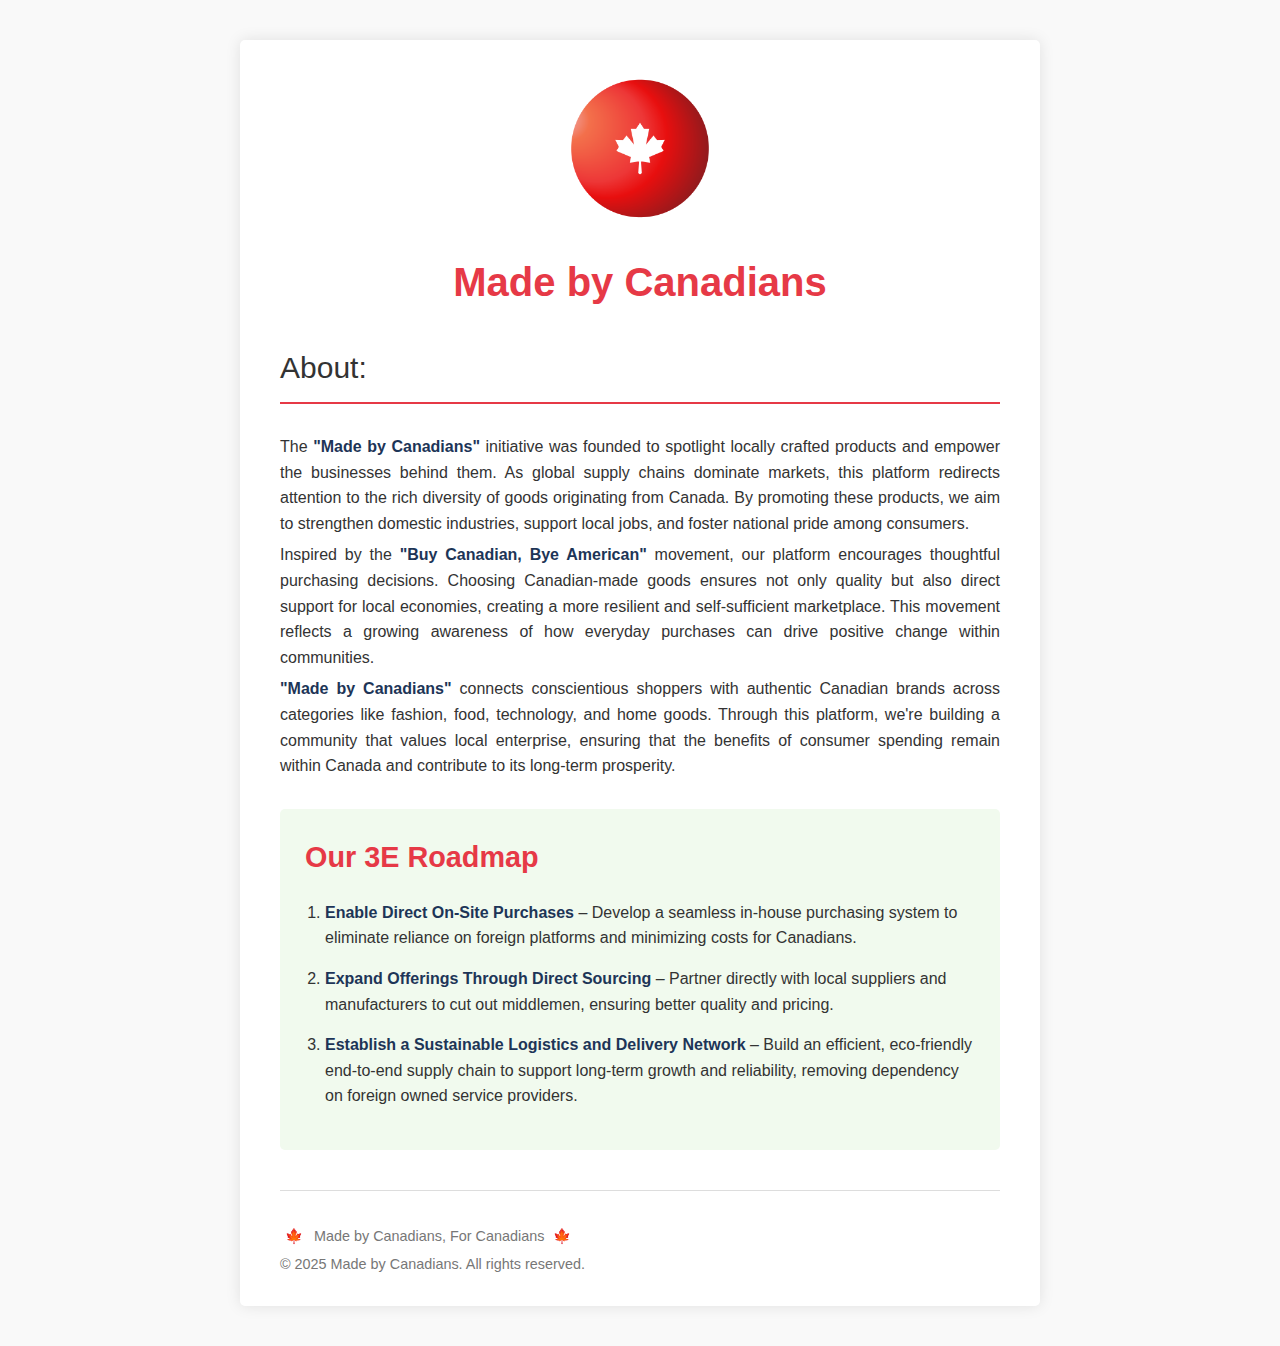
==== about.html @ 72251bf2 "first commit" ====
<!DOCTYPE html>
<html lang="en">
<head>
    <meta charset="UTF-8">
    <meta name="viewport" content="width=device-width, initial-scale=1.0">
    <link rel="icon" type="image/x-icon" href="images/logo.png">
    <title>About Us</title>
    <style>
        body {
            font-family: 'Helvetica Neue', Arial, sans-serif;
            line-height: 1.6;
            color: #333;
            max-width: 800px;
            margin: 0 auto;
            padding: 40px 20px;
            background-color: #f9f9f9;
        }
        
        .page-container {
            background-color: white;
            padding: 40px;
            box-shadow: 0 0 15px rgba(0,0,0,0.1);
            border-radius: 5px;
        }
        
        header {
            text-align: center;
            margin-bottom: 30px;
            border-bottom: 2px solid #e63946;
            padding-bottom: 20px;
        }
        
        .logo {
            width: 150px;
            height: 150px;
            border-radius: 50%;
            display: flex;
            align-items: center;
            justify-content: center;
            margin: 0 auto 20px;
            color: white;
            font-weight: bold;
            font-size: 1.2rem;
        }
        
        h1 {
            color: #e63946;
            font-size: 2.5rem;
            margin: 10px 0;
        }
        
        h2 {
            color: #1d3557;
            font-size: 1.8rem;
            margin-top: 40px;
            margin-bottom: 20px;
        }
        
        p {
            margin-bottom: -10px;
            text-align: justify;
        }
        
        strong {
            color: #1d3557;
        }
        
        .roadmap {
            background-color: #f1faee;
            padding: 25px;
            border-radius: 5px;
            margin-top: 40px;
        }
        
        .roadmap h2 {
            margin-top: 0;
            color: #e63946;
        }
        
        ol {
            padding-left: 20px;
        }
        
        li {
            margin-bottom: 15px;
        }
        
        footer {
            text-align: center;
            margin-top: 40px;
            font-size: 0.9rem;
            color: #777;
            border-top: 1px solid #ddd;
            padding-top: 20px;
        }
        
        .maple-leaf {
            width: 20px;
            height: 20px;
            display: inline-block;
            color: #e63946;
            margin: 0 5px;
        }
        
        .highlight {
            background-color: #f8d7da;
            padding: 0 3px;
            border-radius: 3px;
        }
    </style>
</head>
<body>
    <div class="page-container">
        <header>
            <div class="logo">
                <span><img src="images/logo.png" width="150px"></span>
            </div>
            <h1>Made by Canadians</h1>
            <p style="font-size: 30px;">About:</p>
        </header>
        
        <main>
            <p>
                The <strong>"Made by Canadians"</strong> initiative was founded to spotlight locally crafted products and empower the businesses behind them. As global supply chains dominate markets, this platform redirects attention to the rich diversity of goods originating from Canada. By promoting these products, we aim to strengthen domestic industries, support local jobs, and foster national pride among consumers.
            </p>
            
            <p>
                Inspired by the <strong>"Buy Canadian, Bye American"</strong> movement, our platform encourages thoughtful purchasing decisions. Choosing Canadian-made goods ensures not only quality but also direct support for local economies, creating a more resilient and self-sufficient marketplace. This movement reflects a growing awareness of how everyday purchases can drive positive change within communities.
            </p>
            
            <p>
                <strong>"Made by Canadians"</strong> connects conscientious shoppers with authentic Canadian brands across categories like fashion, food, technology, and home goods. Through this platform, we're building a community that values local enterprise, ensuring that the benefits of consumer spending remain within Canada and contribute to its long-term prosperity.
            </p>
            
            <div class="roadmap">
                <h2>Our 3E Roadmap</h2>
                <ol>
                    <li><strong>Enable Direct On-Site Purchases</strong> – Develop a seamless in-house purchasing system to eliminate reliance on foreign platforms and minimizing costs for Canadians.</li>
                    <li><strong>Expand Offerings Through Direct Sourcing</strong> – Partner directly with local suppliers and manufacturers to cut out middlemen, ensuring better quality and pricing.</li>
                    <li><strong>Establish a Sustainable Logistics and Delivery Network</strong> – Build an efficient, eco-friendly end-to-end supply chain to support long-term growth and reliability, removing dependency on foreign owned service providers.</li>
                </ol>
            </div>
        </main>
        
        <footer>
            <p>
                <span class="maple-leaf">🍁</span> Made by Canadians, For Canadians <span class="maple-leaf">🍁</span>
            </p>
            <p>© 2025 Made by Canadians. All rights reserved.</p>
        </footer>
    </div>
</body>
</html>
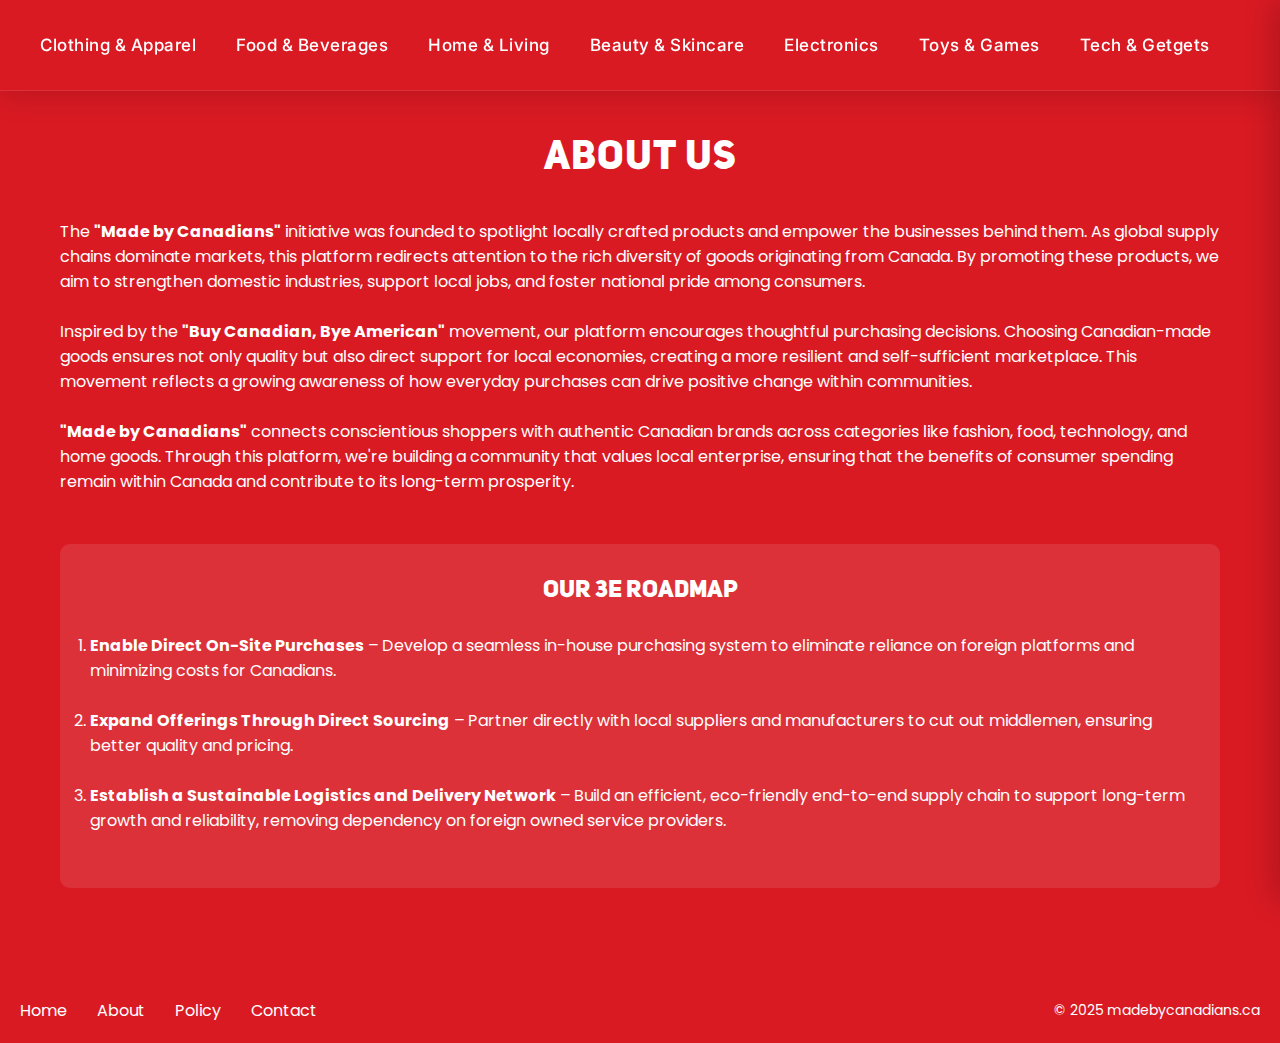
==== commit a6261a59: "Fix: All Design Issue Fixed" ====
--- a/about.html
+++ b/about.html
@@ -1,153 +1,127 @@
 <!DOCTYPE html>
 <html lang="en">
+
 <head>
     <meta charset="UTF-8">
     <meta name="viewport" content="width=device-width, initial-scale=1.0">
     <link rel="icon" type="image/x-icon" href="images/logo.png">
-    <title>About Us</title>
+    <title>Made By Canadians</title>
+    <link rel="stylesheet" href="css/about.css">
     <style>
-        body {
-            font-family: 'Helvetica Neue', Arial, sans-serif;
-            line-height: 1.6;
-            color: #333;
-            max-width: 800px;
-            margin: 0 auto;
-            padding: 40px 20px;
-            background-color: #f9f9f9;
+        @font-face {
+            font-family: 'font_MBC_unisans';
+            src: url('font/Uni_Sans_Heavy_Caps.ttf');
         }
-        
-        .page-container {
-            background-color: white;
-            padding: 40px;
-            box-shadow: 0 0 15px rgba(0,0,0,0.1);
-            border-radius: 5px;
-        }
-        
-        header {
-            text-align: center;
-            margin-bottom: 30px;
-            border-bottom: 2px solid #e63946;
-            padding-bottom: 20px;
-        }
-        
-        .logo {
-            width: 150px;
-            height: 150px;
-            border-radius: 50%;
-            display: flex;
-            align-items: center;
-            justify-content: center;
-            margin: 0 auto 20px;
-            color: white;
-            font-weight: bold;
-            font-size: 1.2rem;
-        }
-        
-        h1 {
-            color: #e63946;
-            font-size: 2.5rem;
-            margin: 10px 0;
-        }
-        
-        h2 {
-            color: #1d3557;
-            font-size: 1.8rem;
-            margin-top: 40px;
-            margin-bottom: 20px;
-        }
-        
-        p {
-            margin-bottom: -10px;
-            text-align: justify;
-        }
-        
-        strong {
-            color: #1d3557;
-        }
-        
-        .roadmap {
-            background-color: #f1faee;
-            padding: 25px;
-            border-radius: 5px;
-            margin-top: 40px;
-        }
-        
-        .roadmap h2 {
-            margin-top: 0;
-            color: #e63946;
-        }
-        
-        ol {
-            padding-left: 20px;
-        }
-        
-        li {
-            margin-bottom: 15px;
-        }
-        
-        footer {
-            text-align: center;
-            margin-top: 40px;
-            font-size: 0.9rem;
-            color: #777;
-            border-top: 1px solid #ddd;
-            padding-top: 20px;
-        }
-        
-        .maple-leaf {
-            width: 20px;
-            height: 20px;
-            display: inline-block;
-            color: #e63946;
-            margin: 0 5px;
-        }
-        
-        .highlight {
-            background-color: #f8d7da;
-            padding: 0 3px;
-            border-radius: 3px;
+
+        @font-face {
+            font-family: 'font_MBC_inter';
+            src: url('font/Inter-VariableFont_opsz,wght.ttf');
         }
     </style>
 </head>
+
 <body>
-    <div class="page-container">
-        <header>
-            <div class="logo">
-                <span><img src="images/logo.png" width="150px"></span>
+    <nav class="nav">
+        <div class="nav-container">
+            <div class="nav-items">
+                <a href="#" class="nav-item">Clothing & Apparel</a>
+                <a href="#" class="nav-item">Food & Beverages</a>
+                <a href="#" class="nav-item">Home & Living</a>
+                <a href="#" class="nav-item">Beauty & Skincare</a>
+                <a href="#" class="nav-item">Electronics</a>
+                <a href="#" class="nav-item">Toys & Games</a>
+                <a href="#" class="nav-item">Tech & Getgets</a>
+
             </div>
-            <h1>Made by Canadians</h1>
-            <p style="font-size: 30px;">About:</p>
-        </header>
-        
-        <main>
+        </div>
+        <button class="menu-toggle" id="menuToggle">
+            <span class="menu-icon">☰</span>
+        </button>
+        </div>
+    </nav>
+
+    <div class="about-content">
+        <div class="about-hero">
+            <h1>About Us</h1>
+        </div>
+
+        <div class="about-section">
             <p>
                 The <strong>"Made by Canadians"</strong> initiative was founded to spotlight locally crafted products and empower the businesses behind them. As global supply chains dominate markets, this platform redirects attention to the rich diversity of goods originating from Canada. By promoting these products, we aim to strengthen domestic industries, support local jobs, and foster national pride among consumers.
             </p>
-            
+        </div><br>
+
+        <div class="about-section">
             <p>
                 Inspired by the <strong>"Buy Canadian, Bye American"</strong> movement, our platform encourages thoughtful purchasing decisions. Choosing Canadian-made goods ensures not only quality but also direct support for local economies, creating a more resilient and self-sufficient marketplace. This movement reflects a growing awareness of how everyday purchases can drive positive change within communities.
             </p>
-            
+        </div><br>
+
+        <div class="about-section">
             <p>
                 <strong>"Made by Canadians"</strong> connects conscientious shoppers with authentic Canadian brands across categories like fashion, food, technology, and home goods. Through this platform, we're building a community that values local enterprise, ensuring that the benefits of consumer spending remain within Canada and contribute to its long-term prosperity.
             </p>
-            
-            <div class="roadmap">
-                <h2>Our 3E Roadmap</h2>
-                <ol>
-                    <li><strong>Enable Direct On-Site Purchases</strong> – Develop a seamless in-house purchasing system to eliminate reliance on foreign platforms and minimizing costs for Canadians.</li>
-                    <li><strong>Expand Offerings Through Direct Sourcing</strong> – Partner directly with local suppliers and manufacturers to cut out middlemen, ensuring better quality and pricing.</li>
-                    <li><strong>Establish a Sustainable Logistics and Delivery Network</strong> – Build an efficient, eco-friendly end-to-end supply chain to support long-term growth and reliability, removing dependency on foreign owned service providers.</li>
-                </ol>
-            </div>
-        </main>
+        </div><br><br>
+
+        <div class="roadmap">
+            <h2>Our 3E Roadmap</h2>
+            <ol class="roadmap-numbered">
+                <li>
+                    <strong>Enable Direct On-Site Purchases</strong> – Develop a seamless in-house purchasing system to eliminate reliance on foreign platforms and minimizing costs for Canadians.
+                </li><br>
+                <li>
+                    <strong>Expand Offerings Through Direct Sourcing</strong> – Partner directly with local suppliers and manufacturers to cut out middlemen, ensuring better quality and pricing.
+                </li><br>
+                <li>
+                    <strong>Establish a Sustainable Logistics and Delivery Network</strong> – Build an efficient, eco-friendly end-to-end supply chain to support long-term growth and reliability, removing dependency on foreign owned service providers.
+                </li><br>
+            </ol>
+        </div>
+    </div>
+    
+
         
         <footer>
-            <p>
-                <span class="maple-leaf">🍁</span> Made by Canadians, For Canadians <span class="maple-leaf">🍁</span>
-            </p>
-            <p>© 2025 Made by Canadians. All rights reserved.</p>
+            <div class="footer-container">
+                <div class="footer-links">
+                    <a href="index.html">Home</a>
+                    <a href="about.html">About</a>
+                    <a href="policy.html">Policy</a>
+                    <a href="contact.html">Contact</a>
+                </div>
+                <div class="copyright">
+                    © 2025 madebycanadians.ca
+                </div>
+            </div>
         </footer>
     </div>
+    </div>
+    <div class="sidebar" id="sidebar">
+        <div style="display: flex; align-items: center; margin-bottom: 15px;">
+            <img src="images/logo.png" alt="Company Logo" style="width: 50px; height: 50px; margin-right: 10px;">
+            <span style="font-size: 18px; font-weight: bold;">Made By Canadians</span>
+        </div>
+    
+        <button class="close-sidebar" id="closeSidebar">×</button>
+        <a href="#" class="sidebar-nav-item active">Clothing & Apparel</a>
+        <a href="#" class="sidebar-nav-item">Food & Beverages</a>
+        <a href="#" class="sidebar-nav-item">Home & Living</a>
+        <a href="#" class="sidebar-nav-item">Beauty & Skincare</a>
+        <a href="#" class="sidebar-nav-item">Tech & Gadgets</a>
+        <a href="#" class="sidebar-nav-item">Outdoor & Sporting Goods</a>
+        <div class="sidebar-divider" style="border-top: 1px solid #ccc; margin: 10px 0;"></div>
+    
+        <div style="display: flex; justify-content: space-around; padding: 4px 0;">
+            <a href="index.html" style="text-decoration: none; color: white; font-size: 14px;">Home</a>
+            <a href="about.html" style="text-decoration: none; color: white; font-size: 14px;">About</a>
+            <a href="policy.html" style="text-decoration: none; color: white; font-size: 14px;">Policy</a>
+            <a href="contact.html" style="text-decoration: none; color: white; font-size: 14px;">Contact</a>
+        </div>
+    </div>
+    
 </body>
+<script src="js/main.js"></script>
+
+
+
 </html>--- a/css/about.css
+++ b/css/about.css
@@ -0,0 +1,377 @@
+@import url('https://fonts.googleapis.com/css2?family=Poppins:wght@300;400;500;600;700;800&display=swap');
+        
+:root {
+    --primary-color: #d91a23;
+    --primary-dark: #b81219;
+    --primary-light: #ff6b6b;
+    --white: #ffffff;
+    --light-gray: #f8f9fa;
+    --dark-gray: #343a40;
+    --transition: all 0.4s cubic-bezier(0.165, 0.84, 0.44, 1);
+}
+
+* {
+    margin: 0;
+    padding: 0;
+    box-sizing: border-box;
+    font-family: 'Poppins', sans-serif;
+}
+
+body {
+    background-color: var(--primary-color);
+    color: var(--white);
+    overflow-x: hidden;
+    position: relative;
+}
+@font-face {
+    font-family: 'font_MBC_unisans';
+    src: url('font/Uni_Sans_Heavy_Caps.ttf');
+}
+.sidebar-nav-item{
+    font-family: font_MBC_inter !important;
+}
+@font-face {
+    font-family: 'font_MBC_inter';
+    src: url('font/Inter-VariableFont_opsz,wght.ttf');
+}
+/* Navigation bar */
+.nav {
+    display: flex;
+    justify-content: center;
+    align-items: center;
+    padding: 25px 0;
+    background-color: var(--primary-color);
+    border-bottom: 1px solid rgba(255, 255, 255, 0.1);
+    position: sticky;
+    top: 0;
+    z-index: 100;
+    box-shadow: 0 4px 30px rgba(0, 0, 0, 0.15);
+}
+
+.nav-container {
+    width: 100%;
+    max-width: 1400px;
+    display: flex;
+    justify-content: space-between;
+    align-items: center;
+    padding: 0 20px;
+}
+
+.nav-items-wrapper {
+    display: flex;
+    max-width: 100%;
+    overflow-x: auto;
+    white-space: nowrap;
+    scrollbar-width: thin; /* Firefox */
+    scrollbar-color: rgba(255, 255, 255, 0.3) transparent;
+}
+
+/* Hide scrollbar for Chrome, Safari */
+.nav-items-wrapper::-webkit-scrollbar {
+    height: 6px;
+}
+
+.nav-items-wrapper::-webkit-scrollbar-track {
+    background: transparent;
+}
+
+.nav-items-wrapper::-webkit-scrollbar-thumb {
+    background-color: rgba(255, 255, 255, 0.3);
+    border-radius: 10px;
+}
+
+.nav-items {
+    display: flex;
+    flex-direction: row;
+    align-items: center;
+}
+
+.nav-item {
+    margin: 0 8px;
+    padding: 10px 12px;
+    color: var(--white);
+    text-decoration: none;
+    border-radius: 25px;
+    font-weight: 500;
+    font-size: 17px;
+    font-family: font_MBC_inter;
+    transition: var(--transition);
+    letter-spacing: 0.5px;
+    white-space: nowrap;
+}
+
+
+@font-face {
+    font-family: 'font_MBC_inter';
+    src: url('font/Inter-VariableFont_opsz,wght.ttf');
+}
+@font-face {
+    font-family: 'font_MBC_unisans';
+    src: url('font/Uni_Sans_Heavy_Caps.ttf');
+}
+
+.nav-item:hover:not(.active) {
+    background-color: white;
+    color: red;
+    transform: translateY(-2px);
+}
+
+.menu-toggle {
+    display: none;
+    background: none;
+    border: none;
+    cursor: pointer;
+    width: 40px;
+    height: 65px;
+    right: 5%;
+    position: absolute;
+    z-index: 200;
+}
+
+.menu-icon {
+    font-size: 28px;
+    color: var(--white);
+    transition: var(--transition);
+}
+
+/* Sidebar navigation for mobile */
+.sidebar {
+    position: fixed;
+    top: 0;
+    right: -280px;
+    width: 280px;
+    height: 100vh;
+    background: linear-gradient(135deg, var(--primary-dark), var(--primary-color));
+    z-index: 1000;
+    padding: 80px 20px 20px;
+    box-shadow: -5px 0 30px rgba(0, 0, 0, 0.2);
+    transition: var(--transition);
+    overflow-y: auto;
+}
+
+.sidebar.active {
+    right: 0;
+}
+
+.close-sidebar {
+    position: absolute;
+    top: 20px;
+    right: 20px;
+    background: none;
+    border: none;
+    color: var(--white);
+    font-size: 24px;
+    cursor: pointer;
+}
+
+.sidebar-nav-item {
+    display: block;
+    padding: 15px;
+    margin: 10px 0;
+    color: var(--white);
+    text-decoration: none;
+    border-radius: 10px;
+    transition: var(--transition);
+    font-family: font_MBC_inter;
+    font-weight: 500;
+    letter-spacing: 0.5px;
+    background-color: rgba(255, 255, 255, 0.1);
+}
+
+.sidebar-nav-item:hover, .sidebar-nav-item.active {
+    background-color: rgba(255, 255, 255, 0.2);
+    transform: translateX(-5px);
+}
+
+.sidebar-nav-item.active {
+    font-weight: 600;
+    background-color: var(--white);
+    color: var(--primary-color);
+}
+
+.sidebar-divider {
+    height: 1px;
+    background-color: rgba(255, 255, 255, 0.1);
+    margin: 20px 0;
+}
+
+.sidebar-social {
+    display: flex;
+    justify-content: center;
+    margin-top: 30px;
+    gap: 15px;
+}
+
+.social-icon {
+    width: 40px;
+    height: 40px;
+    display: flex;
+    align-items: center;
+    justify-content: center;
+    background-color: rgba(255, 255, 255, 0.1);
+    border-radius: 50%;
+    color: var(--white);
+    font-size: 18px;
+    transition: var(--transition);
+}
+
+.social-icon:hover {
+    background-color: var(--white);
+    color: var(--primary-color);
+    transform: translateY(-3px);
+}
+
+/* Overlay */
+.overlay {
+    position: fixed;
+    top: 0;
+    left: 0;
+    width: 100%;
+    height: 100%;
+    background-color: rgba(0, 0, 0, 0.5);
+    z-index: 999;
+    opacity: 0;
+    visibility: hidden;
+    transition: var(--transition);
+}
+
+.overlay.active {
+    opacity: 1;
+    visibility: visible;
+}
+@media (max-width: 992px) {
+    .nav-items {
+        display: none;
+    }
+    
+    .menu-toggle {
+        display: block;
+    }
+    
+    .product-grid {
+        grid-template-columns: repeat(auto-fill, minmax(200px, 1fr));
+    }
+}
+@media (max-width: 1100px) {
+    .nav-item {
+        padding: 8px 15px;
+        font-size: 13px;
+        margin: 0 5px;
+    }
+}
+footer {
+    padding: 20px 0;
+    margin-top: 50px;
+    }
+    
+    .footer-container {
+    max-width: 1300px;
+    margin: 0 auto;
+    padding: 0 20px;
+    display: flex;
+    justify-content: space-between;
+    align-items: center;
+    }
+    
+    .footer-links {
+    display: flex;
+    gap: 30px;
+    }
+    
+    .footer-links a {
+    color: white;
+    text-decoration: none;
+    transition: color 0.2s ease;
+    }
+    
+    .footer-links a:hover {
+    color: rgb(208, 187, 187);
+    }
+    
+    .copyright {
+    color: white;
+    font-size: 14px;
+    }
+        
+    @media (max-width: 768px) {
+
+        .footer-container {
+        flex-direction: column;
+        gap: 15px;
+        }
+        }
+        .about-content {
+            max-width: 1200px;
+            margin: 0 auto;
+            padding: 40px 20px;
+            color: var(--white);
+        }
+
+        .about-hero {
+            text-align: center;
+            margin-bottom: 40px;
+        }
+
+        .about-hero h1 {
+            font-size: 2.5rem;
+            font-family: 'font_MBC_unisans';
+            letter-spacing: 1px;
+        }
+
+        .about-sections {
+            display: flex;
+            gap: 30px;
+            margin-bottom: 40px;
+        }
+
+        .about-section {
+            flex: 1;
+        }
+
+        .about-section h2 {
+            font-size: 1.5rem;
+            margin-bottom: 20px;
+            font-family: 'font_MBC_inter';
+        }
+
+        .roadmap {
+            background-color: rgba(255,255,255,0.1);
+            padding: 30px;
+            border-radius: 10px;
+        }
+
+        .roadmap h2 {
+            text-align: center;
+            margin-bottom: 30px;
+            font-family: 'font_MBC_unisans';
+        }
+
+        .roadmap-items {
+            display: flex;
+            justify-content: space-between;
+        }
+
+        .roadmap-item {
+            flex: 1;
+            text-align: center;
+            padding: 0 15px;
+        }
+
+        .roadmap-item h3 {
+            font-family: 'font_MBC_inter';
+            margin-bottom: 15px;
+        }
+
+        @media (max-width: 768px) {
+            .about-sections {
+                flex-direction: column;
+            }
+
+            .roadmap-items {
+                flex-direction: column;
+            }
+
+            .roadmap-item {
+                margin-bottom: 20px;
+            }
+        }